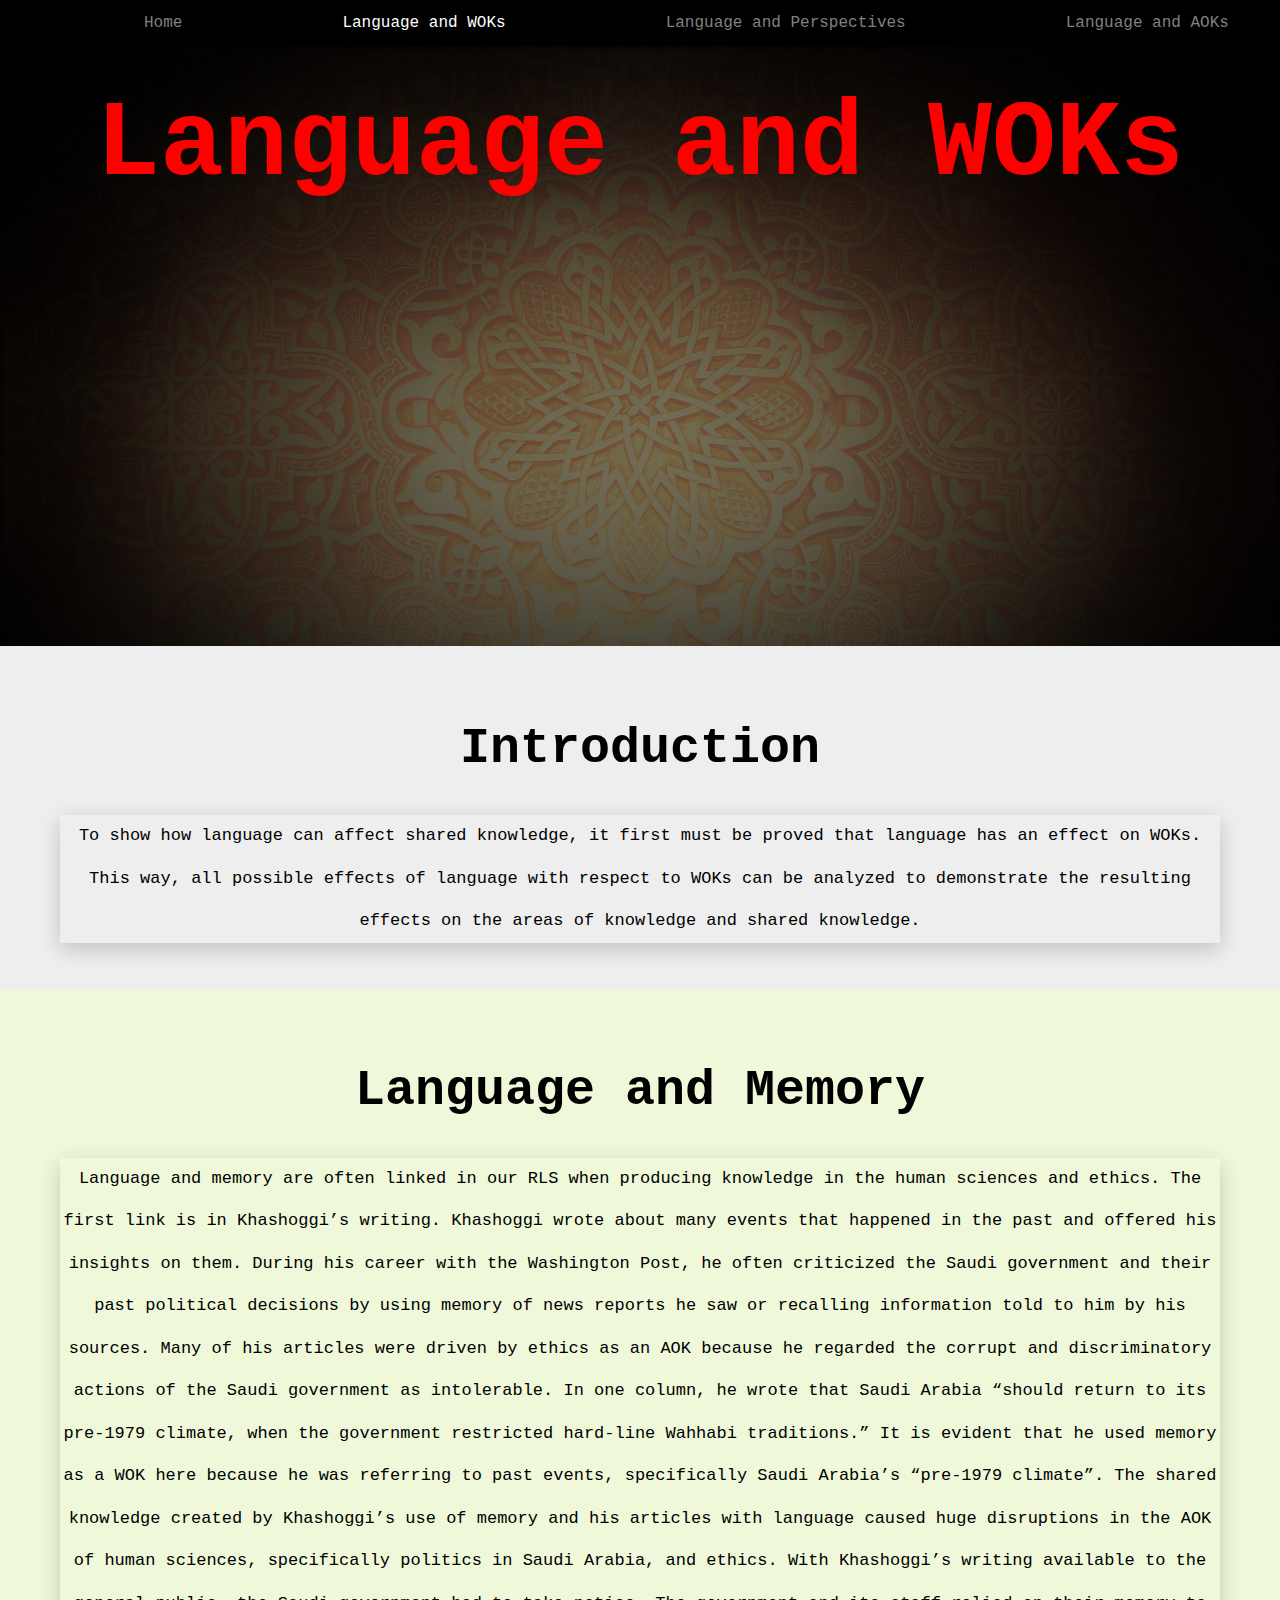
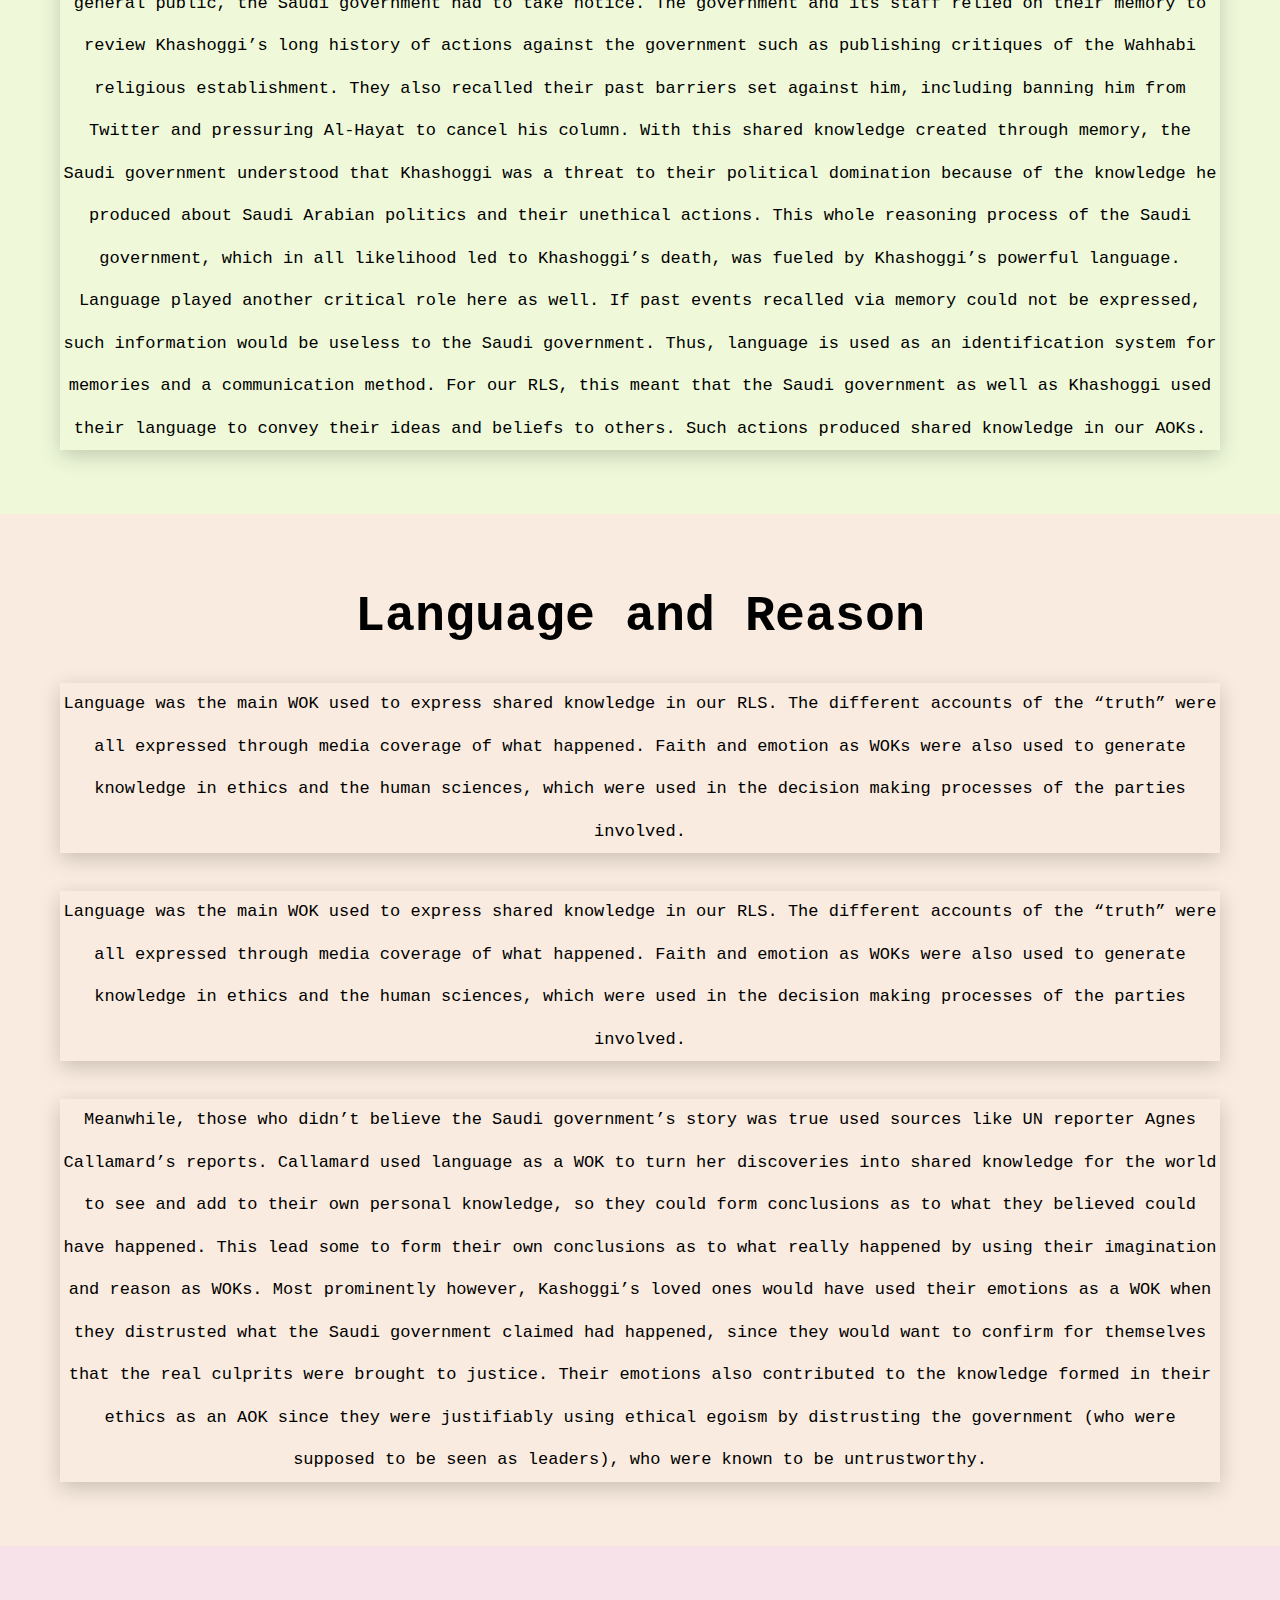
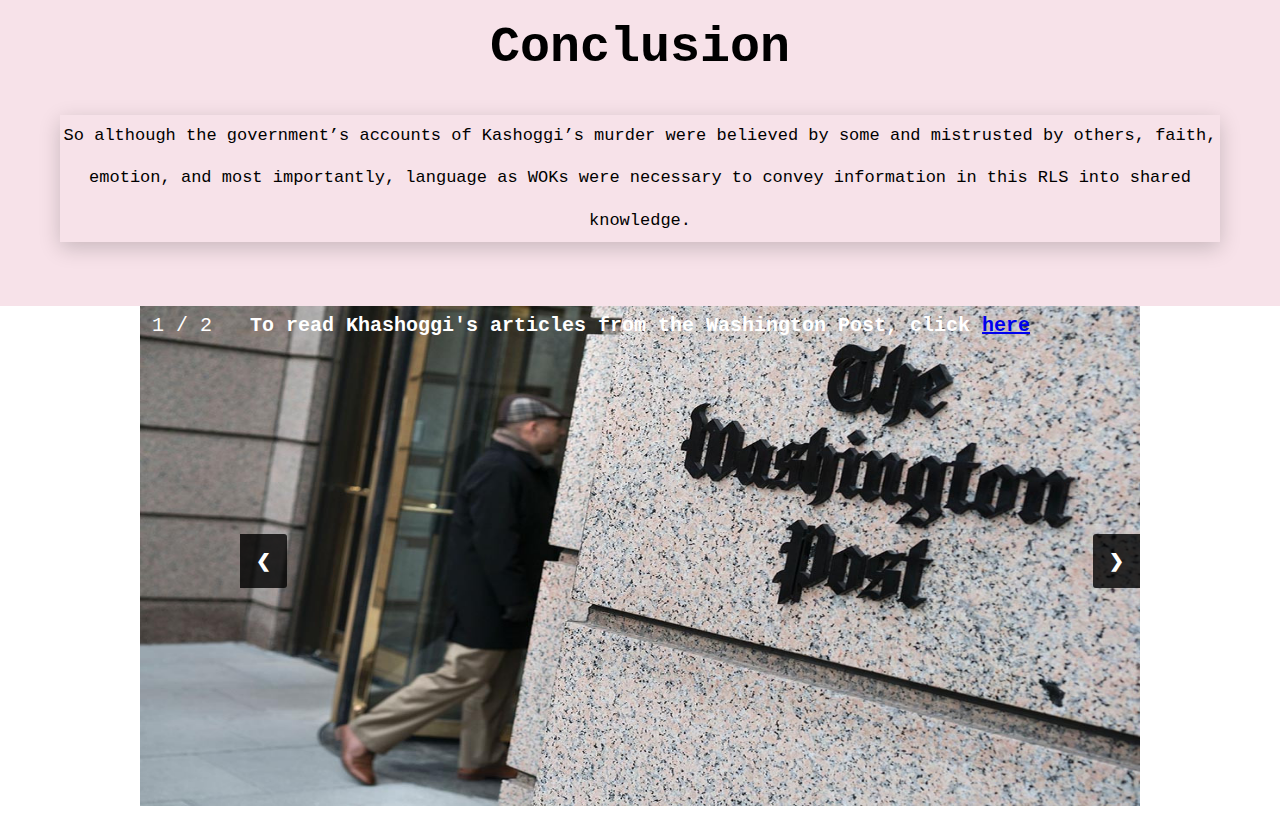
==== index2.html @ 9a2a2fa1 "Add files via upload" ====
<!DOCTYPE html>
<html lang= "en">
<head>
	<title>Jamal Khashoggi</title>
	<link rel="stylesheet" type="text/css" href="basic.css"/>
	<meta charset="UTF-8"/>
</head>
<body>
	<div class = "none">
		<div class="topnav" id="myTopnav">
			<a href="index.html">Home</a>
			<a style = "color:white;" href="index2.html" class="active">Language and WOKs</a>
			<a href="index3.html">Language and Perspectives</a>
			<a href="index4.html">Language and AOKs</a>
		</div>
	</div>
	<h1 class = "climate">Language and WOKs</h1>
	<div class = "green">
		<br><br>
		<h2 class = "regular">Introduction</h2>
		<p class = "reg">To show how language can affect shared knowledge, it first must be proved that language has an effect on WOKs. This way, all possible effects of language 
		with respect to WOKs can be analyzed to demonstrate the resulting effects on the areas of knowledge and shared knowledge. </p>
		<br><br>
	</div>
	<div class = "lightblue">
	<br><br>
		<h2 class = "regular">Language and Memory</h2>
		<p class = "reg">Language and memory are often linked in our RLS when producing knowledge in the human sciences and ethics. The first link is in Khashoggi’s writing. 
		Khashoggi wrote about many events that happened in the past and offered his insights on them. During his career with the Washington Post, he often criticized the Saudi 
		government and their past political decisions by using memory of news reports he saw or recalling information told to him by his sources. Many of his articles were driven 
		by ethics as an AOK because he regarded the corrupt and discriminatory actions of the Saudi government as intolerable. In one column, he wrote that Saudi Arabia “should 
		return to its pre-1979 climate, when the government restricted hard-line Wahhabi traditions.” It is evident that he used memory as a WOK here because he was referring to 
		past events, specifically Saudi Arabia’s “pre-1979 climate”. The shared knowledge created by Khashoggi’s use of memory and his articles with language caused huge disruptions 
		in the AOK of human sciences, specifically politics in Saudi Arabia, and ethics. With Khashoggi’s writing available to the general public, the Saudi government had to take 
		notice. The government and its staff relied on their memory to review Khashoggi’s long history of actions against the government such as publishing critiques of the Wahhabi 
		religious establishment. They also recalled their past barriers set against him, including banning him from Twitter and pressuring Al-Hayat to cancel his column. With this 
		shared knowledge created through memory, the Saudi government understood that Khashoggi was a threat to their political domination because of the knowledge he produced about 
		Saudi Arabian politics and their unethical actions. This whole reasoning process of the Saudi government, which in all likelihood led to Khashoggi’s death, was fueled by 
		Khashoggi’s powerful language. Language played another critical role here as well. If past events recalled via memory could not be expressed, such information would be 
		useless to the Saudi government. Thus, language is used as an identification system for memories and a communication method. For our RLS, this meant that the Saudi 
		government as well as Khashoggi used their language to convey their ideas and beliefs to others. Such actions produced shared knowledge in our AOKs.</p>
		<br><br><br>
	</div>
	<div class = "pink">
	<br><br>
		<h2 class = "regular">Language and Reason</h2>
		<p class = "reg">Language was the main WOK used to express shared knowledge in our RLS. The different accounts of the “truth” were all expressed through media coverage of 
		what happened. Faith and emotion as WOKs were also used to generate knowledge in ethics and the human sciences, which were used in the decision making processes of the 
		parties involved.</p>
		<br>
		<p class = "reg">Language was the main WOK used to express shared knowledge in our RLS. The different accounts of the “truth” were all expressed through media coverage of 
		what happened. Faith and emotion as WOKs were also used to generate knowledge in ethics and the human sciences, which were used in the decision making processes of the 
		parties involved.</p>
		<br>
		<p class = "reg">Meanwhile, those who didn’t believe the Saudi government’s story was true used sources like UN reporter Agnes Callamard’s reports. Callamard used 
		language as a WOK to turn her discoveries into shared knowledge for the world to see and add to their own personal knowledge, so they could form conclusions as to 
		what they believed could have happened. This lead some to form their own conclusions as to what really happened by using their imagination and reason as WOKs. Most 
		prominently however, Kashoggi’s loved ones would have used their emotions as a WOK when they distrusted what the Saudi government claimed had happened, since they would 
		want to confirm for themselves that the real culprits were brought to justice. Their emotions also contributed to the knowledge formed in their ethics as an AOK since 
		they were justifiably using ethical egoism by distrusting the government (who were supposed to be seen as leaders), who were known to be untrustworthy.</p>
		<br><br><br>
	</div>
	<div class = "ocean">
		<br><br>
		<h2 class = "regular">Conclusion</h2>
		<p class = "reg">So although the government’s accounts of Kashoggi’s murder were believed by some and mistrusted by others, faith, emotion, and most importantly, language 
		as WOKs were necessary to convey information in this RLS into shared knowledge. </p>
		<br><br><br>
	</div>
	<meta name="viewport">
<style>
* {box-sizing: border-box}
.mySlides {display: none}
img {
	vertical-align: middle;
	width: 500px;
	height: 500px;
}

/* Slideshow container */
.slideshow-container {
  max-width: 1000px;
  position: relative;
  margin: auto;
  box-shadow: none;
}

/* Next & previous buttons */
.prev, .next {
  cursor: pointer;
  position: absolute;
  top: 50%;
  width: auto;
  padding: 16px;
  margin-top: -22px;
  color: white;
  font-weight: bold;
  font-size: 18px;
  transition: 0.6s ease;
  border-radius: 0 3px 3px 0;
  background-color: rgba(0,0,0,0.8);
  box-shadow: none;

}

/* Position the "next button" to the right */
.next {
  right: 0;
  border-radius: 3px 0 0 3px;
  box-shadow: none;

}

/* Caption text */
.text {
  color: white;
  font-family: "Calibri", monospace;
  font-size: 20px;
  padding: 8px 12px;
  position: absolute;
  bottom: 8px;
  width: 100%;
  height: 100%;
  text-align: center;
  box-shadow: none;
}

/* Number text (1/3 etc) */
.numbertext {
  color: white;
  font-family: "Calibri", monospace;
  font-size: 20px;
  padding: 8px 12px;
  position: absolute;
  top: 0;
  box-shadow: none;
}

.active1, .dot:hover {
  background-color: #717171;
  box-shadow: none;
}

/* Fading animation */
.fade {
  -webkit-animation-name: fade;
  -webkit-animation-duration: 1.5s;
  animation-name: fade;
  animation-duration: 1.5s;
  box-shadow: none;
}

@-webkit-keyframes fade {
  from {opacity: .4} 
  to {opacity: 1}
}

@keyframes fade {
  from {opacity: .4} 
  to {opacity: 1}
}

/* On smaller screens, decrease text size */
@media only screen and (max-width: 300px) {
  .prev, .next,.text {font-size: 11px}
}
</style>
</head>
<body>
<div>
<div class="slideshow-container">

<div class="mySlides fade">
  <div class="numbertext">1 / 2</div>
	<img src="post.jpg" style="width:100%" >
  <div class="text"><b>To read Khashoggi's articles from the Washington Post, click <a style = "margin-left:0%;" href="https://www.washingtonpost.com/news/global-opinions/wp/2018/10/06/read-jamal-khashoggis-columns-for-the-washington-post/">here</b></a></div>
</div>

<div class="mySlides fade">
  <div class="numbertext">2 / 2</div>
  <img src="unreport.jpg" style="width:100%">
  <div class="text"><b>To read the UN's report on Khashoggi's death, click  <a style = "margin-left:0%;" href="https://www.brookings.edu/blog/order-from-chaos/2019/06/19/u-n-report-firmly-blames-saudi-arabia-for-the-murder-of-jamal-khashoggi/">here</b></a></div>
</div>

<a class="prev" onclick="plusSlides(-1)">&#10094;</a>
<a class="next" onclick="plusSlides(1)">&#10095;</a>

</div>
<br>

<div style="text-align:center">
  <span class="dot" onclick="currentSlide(1)"></span> 
  <span class="dot" onclick="currentSlide(2)"></span> 
  <span class="dot" onclick="currentSlide(3)"></span> 
</div>
</div>
<script>
var slideIndex = 1;
showSlides(slideIndex);

function plusSlides(n) {
  showSlides(slideIndex += n);
}

function currentSlide(n) {
  showSlides(slideIndex = n);
}

function showSlides(n) {
  var i;
  var slides = document.getElementsByClassName("mySlides");
  var dots = document.getElementsByClassName("dot");
  if (n > slides.length) {slideIndex = 1}    
  if (n < 1) {slideIndex = slides.length}
  for (i = 0; i < slides.length; i++) {
      slides[i].style.display = "none";  
  }
  for (i = 0; i < dots.length; i++) {
      dots[i].className = dots[i].className.replace(" active", "");
  }
  slides[slideIndex-1].style.display = "block";  
  dots[slideIndex-1].className += " active1";
}
</script>
</body>
</html>
---- basic.css ----
.polaroid11 {
	background-color: white;
	display: block;
    margin-left: auto;
    margin-right: auto;
	width: 30%;
}
.things {
	background-image: url("thingsbackground.jpg");
	line-height: 150pt;
    color: white;
	font-family: "forte", monospace;
	text-align: center;
	font-size: 80pt;
	background-size: cover;
	height: 600px; 
	width: 100%;
    background-repeat: no-repeat;
	margin: 0 0 0 0;
}
body {
	margin: 0 0 0 0;
}
.icon {
	width: 30px;
	height: 30px;
	margin-top: 5px;
	margin-right: 10px;
	margin-left: 10px;
	margin-bottom: 5px;
}
.topnav2 {
    background-color: black;
    overflow: hidden;
	box-shadow: none;
}
.other {
	font-family: "berlin sans fb", monospace;
	font-size: 15pt;
	color: white;
	text-decoration: none;
	line-height: 2;
	padding: 14px 16px;
}
.none {
	box-shadow: none;
}
li {
	font-family: "berlin sans fb", monospace;
	font-size: 20px;
	line-height: 4;
}
.bibliography {
	background-image: url("bibbackground.jpg");
	line-height: 150pt;
    color: white;
	font-family: "forte", monospace;
	text-align: center;
	font-size: 80pt;
	background-size: cover;
	height: 600px; 
	width: 100%;
    background-repeat: no-repeat;
	margin: 0 0 0 0;
}
.human {
	background-image: url("humanbackground.jpg");
	line-height: 150pt;
    color: black;
	font-family: "forte", monospace;
	text-align: center;
	font-size: 80pt;
	background-size: cover;
	height: 600px; 
	width: 100%;
    background-repeat: no-repeat;
	margin: 0 0 0 0;
}
.soil {
	background-image: url("soilbackground.jpg");
	line-height: 150pt;
    color: black;
	font-family: "forte", monospace;
	text-align: center;
	font-size: 80pt;
	background-size: cover;
	height: 600px; 
	width: 100%;
	background-repeat: no-repeat;
	margin: 0 0 0 0
}
.polaroid10 {
	width: 30%;
	margin-bottom: 25px;
	margin-left: 66%;
	margin-top: -333px;
	background-color: white;
}
.polaroid9 {
	width: 30%;
	margin-bottom: 25px;
	margin-left: 35%;
	margin-top: -333px;
	background-color: white;
}
.polaroid8 {
	width: 30%;
	margin-bottom: 25px;
	margin-left: 4%;
	margin-top: 0%;
	background-color: white;
}
.vegetation {
	background-image: url("vegetationbackground.jpg");
	line-height: 150pt;
    color: white;
	font-family: "forte", monospace;
	text-align: center;
	font-size: 80pt;
	background-size: cover;
	height: 600px; 
	width: 100%;
    background-repeat: no-repeat;
	margin: 0 0 0 0;
	padding: 0;
}
.textbox5 {
	font-family: "berlin sans fb", monospace;
	font-size: 20px;
	background: lightblue;
	width: max-width;
	height: 250px;
    padding: 25px;
	margin-top: -305px;
    margin-left: 405px;
	text-align: center;
	margin-right: 10px;
}
.textbox4 {
	font-family: "berlin sans fb", monospace;
	font-size: 20px;
	line-height: 2;
	background: #EAF8C9;
	width: max-width;
	height: 250px;
    padding: 25px;
	margin-top: -305px;
    margin-left: 405px;
	text-align: center;
	margin-right: 10px;
}
.textbox11 {
	font-family: "berlin sans fb", monospace;
	font-size: 20px;
	line-height: 2;
	background: #FADBDC;
	width: max-width;
	height: 250px;
    padding: 25px;
	margin-top: -305px;
    margin-left: 405px;
	text-align: center;
	margin-right: 10px;
}
.wildlife {
	background-image: url("aok.jpg");
	line-height: 150pt;
    color: black;
	font-family: "Brush Script MT", monospace;
	text-align: center;
	font-size: 80pt;
	background-size: cover;
	height: 600px; 
	width: 100%;
    background-repeat: no-repeat;
	margin: 0 0 0 0
}
.change {
	height: 237px;
	width: 100%;
}
.polaroid7 {
	width: 30%;
	margin-top: -23%;
	margin-left: 50%;
	background-color: white;
	box-shadow: 0 4px 8px 0 rgba(0, 0, 0, 0.2), 0 6px 10px 0 rgba(0, 0, 0, 0.19)
}
.polaroid6 {
	width: 30%;
	margin-left: 19%;
	background-color: white;
	box-shadow: 0 4px 8px 0 rgba(0, 0, 0, 0.2), 0 6px 20px 0 rgba(0, 0, 0, 0.19)
}
.polaroidvideo {
	width: 30%;
	margin-bottom: 25px;
	margin-left: 35%;
	background-color: white;
	box-shadow: 0 4px 8px 0 rgba(0, 0, 0, 0.2), 0 6px 20px 0 rgba(0, 0, 0, 0.19)
}
.polaroidalone {
	width: 30%;
	margin-bottom: 25px;
	margin-left: 35%;
	background-color: white;
	box-shadow: 0 4px 8px 0 rgba(0, 0, 0, 0.2), 0 6px 20px 0 rgba(0, 0, 0, 0.19)
}
.polaroid5 {
	width: 53%;
	margin-bottom: 25px;
	margin-left: 324px;
	background-color: white;
}
.polaroid4 {
	width: 20%;
	margin-bottom: 25px;
	margin-left: 54.5%;
	margin-top: -428px;
	background-color: white;
}
.polaroid3 {
	width: 31.5%;
	margin-bottom: 25px;
	margin-left: 324px;
	margin-top: 20px;
	background-color: white;
}
.landforms {
	line-height: 150pt;
    color: red;
	font-family: "Brush Script MT", monospace;
	text-align: center;
	font-size: 80pt;
	background-image: url("perspective.jpg");
	background-size: cover;
	height: 600px; 
	width: 100%;
    background-repeat: no-repeat;
	margin: 0 0 0 0
}
.pink {
	background: #F9EBDF;
}
.green {
	background: #EEEEEE;
}
.lightblue {
	background-color: #EFF9DA;
}
.soap {
	background-color: #D6CDEA;
}
.ocean {
	background-color: #f7e2e9;
}
.timeline {
	margin-left: 10%;
	margin-right: 10%;
	width: 80%;
	height: 80%;
}
div.polaroid2 {
  width: 31.5%;
  background-color: white;
  box-shadow: 0 4px 8px 0 rgba(0, 0, 0, 0.2), 0 6px 20px 0 rgba(0, 0, 0, 0.19);
  margin-bottom: 25px;
  margin-left: 35%;
  margin-top: -32.65%;
}
.reg {
	font-family: "Calibri", monospace;
	font-size: 17px;
	text-align: center;
	margin-top: 10px;
	margin-bottom: 10px;
	margin-left: 60px;
	margin-right: 60px;
	line-height: 2.5;
	box-shadow: 0 4px 8px 0 rgba(0, 0, 0, 0), 0 6px 20px 0 rgba(0, 0, 0, 0.19);
}
.regular {
	font-family: "Brush script MT", monospace;
	font-size: 50px;
	text-align: center;
	line-height: 1;
}
.caption {
	font-family: "berlin sans fb", monospace;
	font-size: 16px;
	text-align: center;
}
.catch {
	font-family: "forte", monospace;
	font-size: 50px;
	text-align: center;
}
.background {
	background-image: url("citystreets.jpg");
	background-size: 100%;
	background-repeat: no-repeat; 
}
div.gallery {
    border: 1px solid #ccc;
}
div.gallery:hover {
    opacity: 0.6;
	transition: .5s ease;
}
div.gallery img {
    width: 100%;
    height: 200px;
}
div.desc {
    padding: 15px;
    text-align: center;
	font-family: "berlin sans fb", monospace;
}
* {
    box-sizing: border-box;
}
.responsive {
    padding: 0 6px;
    float: left;
    width: 24.99999%;
	margin-left: 80px;
}
@media only screen and (max-width: 700px) {
    .responsive {
        width: 49.99999%;
        margin: 6px 0;
    }
}
@media only screen and (max-width: 500px) {
    .responsive {
        width: 100%
    }
}
.clearfix:after {
    content: "";
    display: table;
    clear: both;
}
.climate {
	line-height: 150pt;
    color: red;
	font-family: "Brush Script MT", monospace;
	text-align: center;
	font-size: 80pt;
	background-image: url("wok.jpg");
	background-size: cover;
	height: 600px; 
	width: 100%;
    background-repeat: no-repeat;
	margin: 0 0 0 0
	
}
.text {
  color: white;
  font-size: 20px;
  position: absolute;
  top: 50%;
  left: 50%;
  transform: translate(-50%, -50%);
  -ms-transform: translate(-50%, -50%);
}
.textbox2 {
	font-family: "berlin sans fb", monospace;
	font-size: 20px;
	background-color: white;
	width: max-wdth;
	height: 250px;
    padding: 25px;
	margin-top: -308px;
    margin-left: 405px;
	margin-right: 10px;
}
.places {
	width: 400px;
	height: 250px;
	border: white;
	margin-left: 10px;
	box-shadow: 0 4px 8px 0 rgba(0, 0, 0, 0.2), 0 6px 20px 0 rgba(0, 0, 0, 0.19);
}
.topplaces {
	font-family: "berlin sans fb", monospace;
	font-size: 25px;
	color: black;
	text-align: center;
}
img {
	width: 100%;
}
div.polaroid {
width: 400px;
	height: 400px;
  background-color: white;
  box-shadow: 0 4px 8px 0 rgba(0, 0, 0, 0.2), 0 6px 20px 0 rgba(0, 0, 0, 0.19);
  margin-bottom: 25px;
  margin-left: 67%;
  margin-top: -434px;
}
div.container {
  text-align: center;
  padding: 10px 20px;
}
.toplaces  {
	font-family: "forte", monospace;
	font-size: 50px;
	color: white;
	text-align: center;
}
.textbox {
	font-family: "berlin sans fb", monospace;
	font-size: 20px;
	background-color: white;
    width: 800px;
	height: 400px;
    padding: 25px;
	margin-top: 25px;
    margin-left: 0px;
	text-align: justify;
	line-height: 2.9;
	background: #EAF8C9;
}
p {
	font-family: "berlin sans fb", monospace;
	font-size: 15 px;
}
div {
	<!box-shadow: 0 4px 8px 0 rgba(0, 0, 0, 0.2), 0 6px 20px 0 rgba(0, 0, 0, 0.19)>;
}
.boreal{
	line-height: 100pt;
    color: #E91313;
	font-family: "Brush Script MT", monospace;
	text-align: center;
	font-size: 80pt;
	background-image: url("home.jpg");
	background-size: cover;
	height: 600px; 
	width: 100%;
    background-repeat: no-repeat;
	margin: 0 0 0 0
}
a {
	font-family: "Berlin Sans FB", monospace;
	margin-left: 10%
}
/* Add a white background color to the top navigation */
.topnav {
    background-color: black;
    overflow: hidden;
	box-shadow: none;
}

/* Style the links inside the navigation bar */
.topnav a {
    float: left;
    display: block;
    color: gray;
    text-align: center;
    padding: 14px 16px;
    text-decoration: none;
    font-size: 16px;
}



/* Hide the link that should open and close the topnav on small screens */
.topnav .icon {
    display: none;
}

/* Add a dark background on topnav links and the dropdown button on hover */
.topnav a:hover, .dropdown:hover .dropbtn {
    background-color: black;
    color: white;
}
/* Add an active class to highlight the current page */
.active {
	color: white;
}
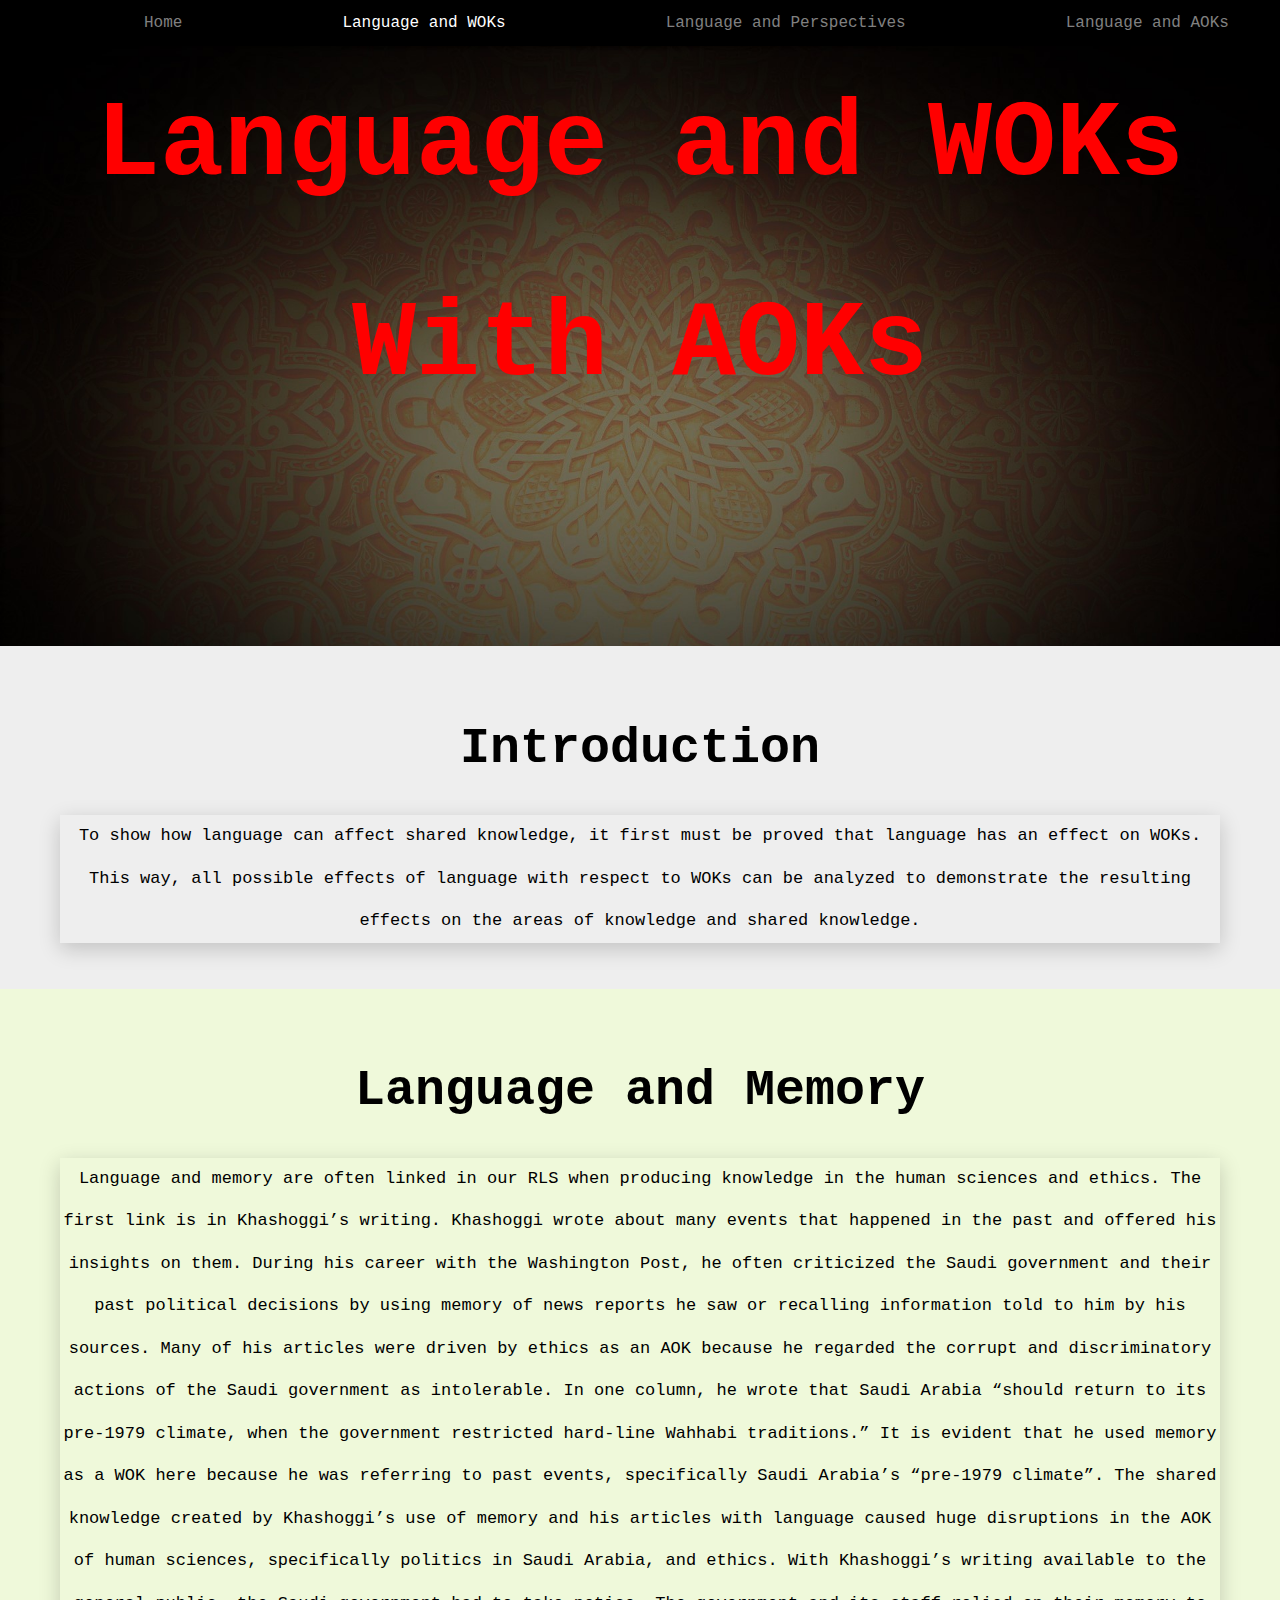
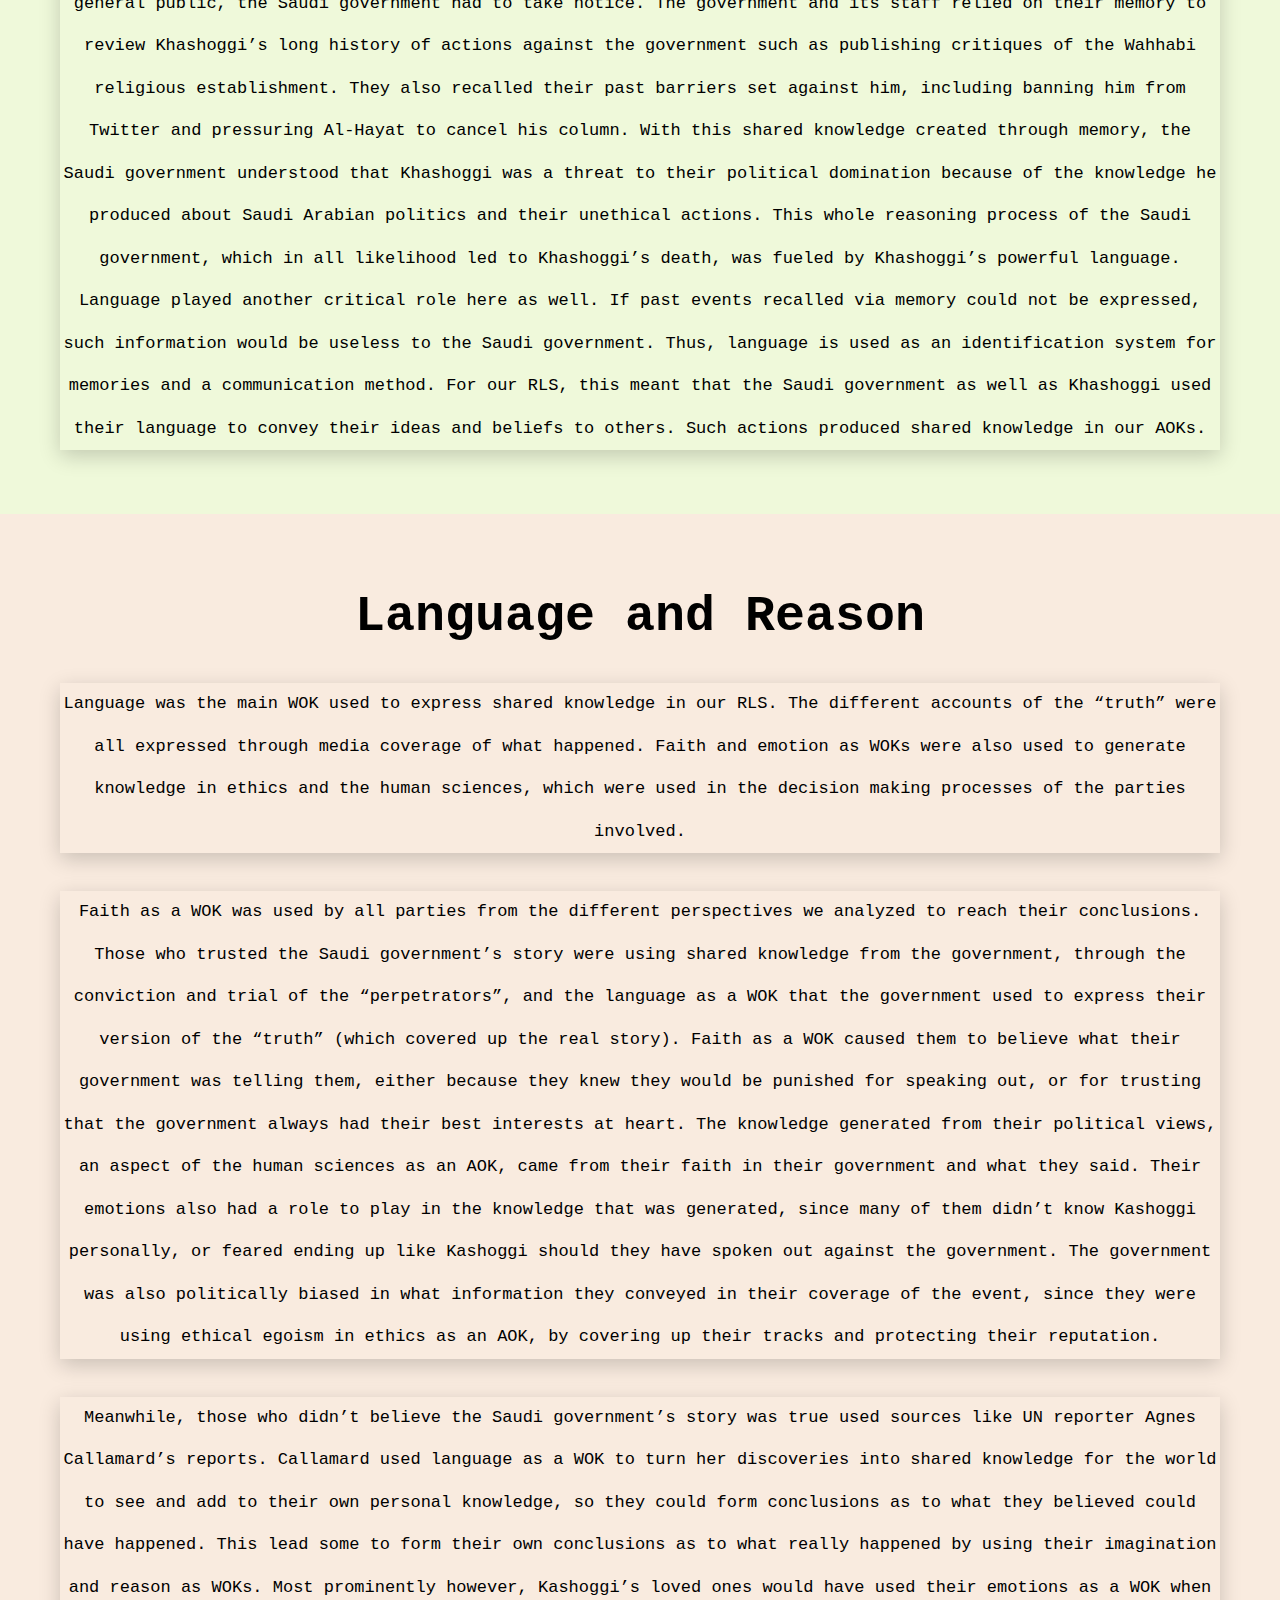
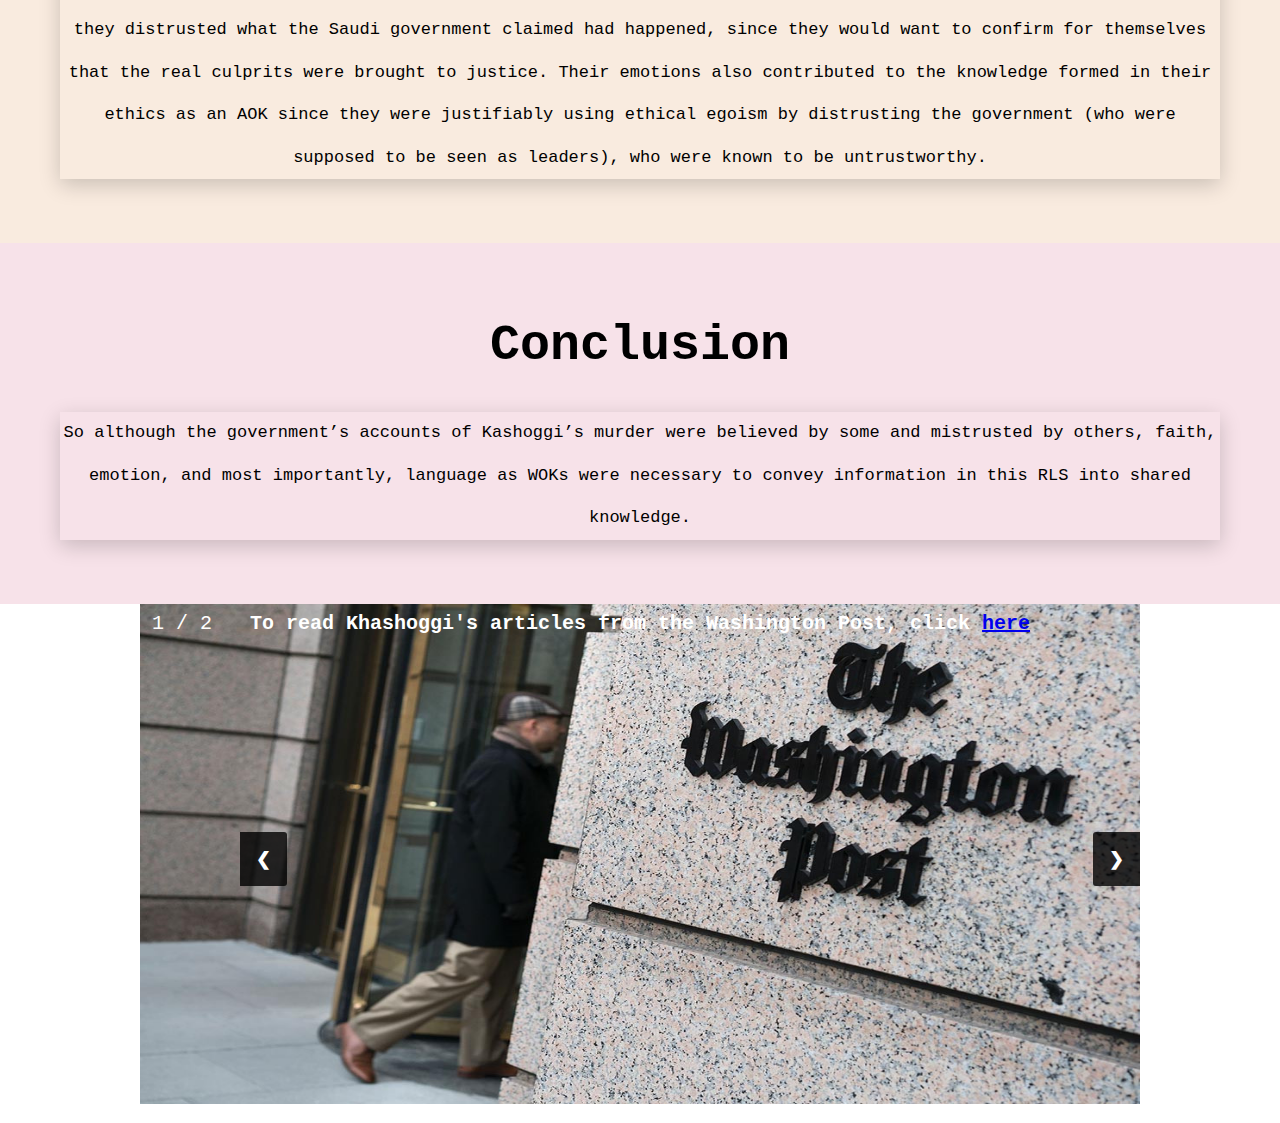
==== commit 1c542869: "Add files via upload" ====
--- a/index2.html
+++ b/index2.html
@@ -14,7 +14,7 @@
 			<a href="index4.html">Language and AOKs</a>
 		</div>
 	</div>
-	<h1 class = "climate">Language and WOKs</h1>
+	<h1 class = "climate">Language and WOKs With AOKs</h1>
 	<div class = "green">
 		<br><br>
 		<h2 class = "regular">Introduction</h2>
@@ -48,9 +48,14 @@
 		what happened. Faith and emotion as WOKs were also used to generate knowledge in ethics and the human sciences, which were used in the decision making processes of the 
 		parties involved.</p>
 		<br>
-		<p class = "reg">Language was the main WOK used to express shared knowledge in our RLS. The different accounts of the “truth” were all expressed through media coverage of 
-		what happened. Faith and emotion as WOKs were also used to generate knowledge in ethics and the human sciences, which were used in the decision making processes of the 
-		parties involved.</p>
+		<p class = "reg">Faith as a WOK was used by all parties from the different perspectives we analyzed to reach their conclusions.  Those who trusted the Saudi government’s 
+		story were using shared knowledge from the government, through the conviction and trial of the “perpetrators”, and the language as a WOK that the government used to express
+		their version of the “truth” (which covered up the real story). Faith as a WOK caused them to believe what their government was telling them, either because they knew they 
+		would be punished for speaking out, or for trusting that the government always had their best interests at heart. The knowledge generated from their political views, an 
+		aspect of the human sciences as an AOK, came from their faith in their government and what they said. Their emotions also had a role to play in the knowledge that was 
+		generated, since many of them didn’t know Kashoggi personally, or feared ending up like Kashoggi should they have spoken out against the government. The government was also 
+		politically biased in what information they conveyed in their coverage of the event, since they were using ethical egoism in ethics as an AOK, by covering up their tracks 
+		and protecting their reputation.</p>
 		<br>
 		<p class = "reg">Meanwhile, those who didn’t believe the Saudi government’s story was true used sources like UN reporter Agnes Callamard’s reports. Callamard used 
 		language as a WOK to turn her discoveries into shared knowledge for the world to see and add to their own personal knowledge, so they could form conclusions as to 
@@ -65,7 +70,7 @@
 		<h2 class = "regular">Conclusion</h2>
 		<p class = "reg">So although the government’s accounts of Kashoggi’s murder were believed by some and mistrusted by others, faith, emotion, and most importantly, language 
 		as WOKs were necessary to convey information in this RLS into shared knowledge. </p>
-		<br><br><br>
+		<br><br><br> 
 	</div>
 	<meta name="viewport">
 <style>
